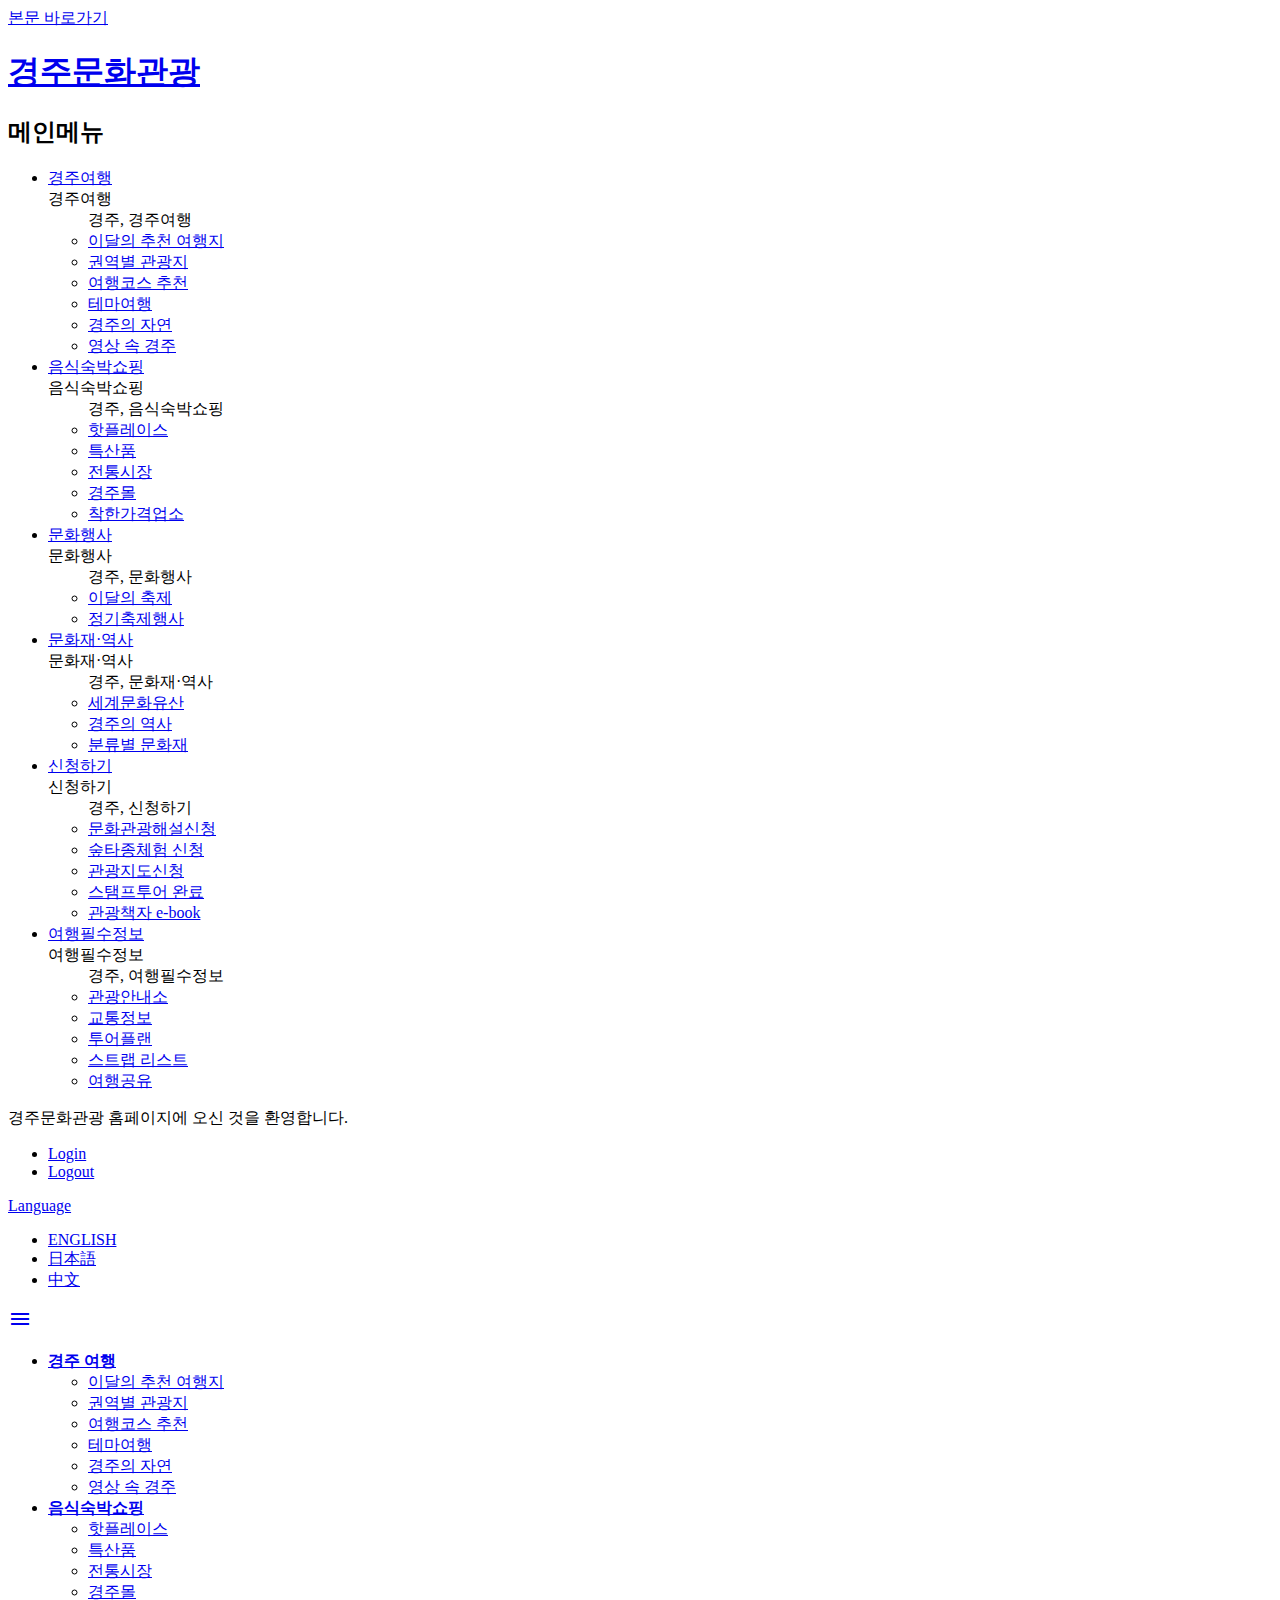
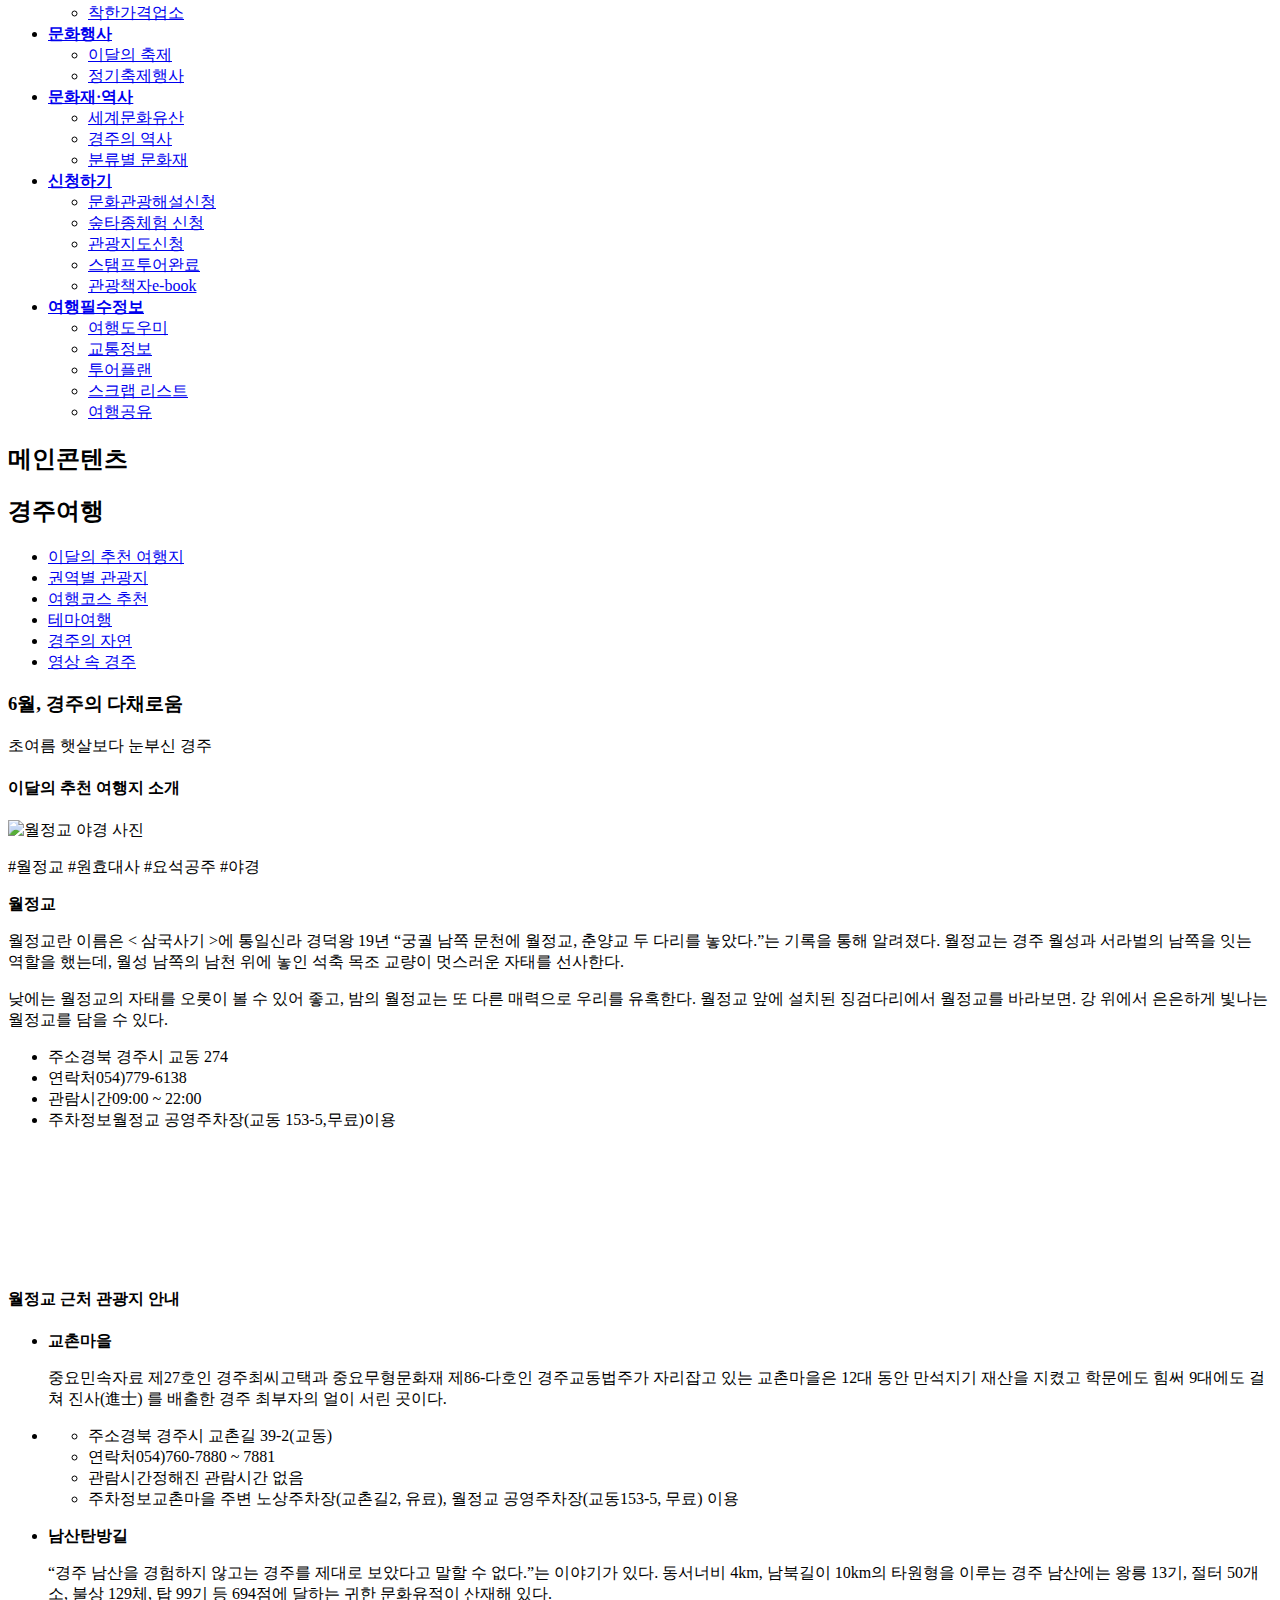
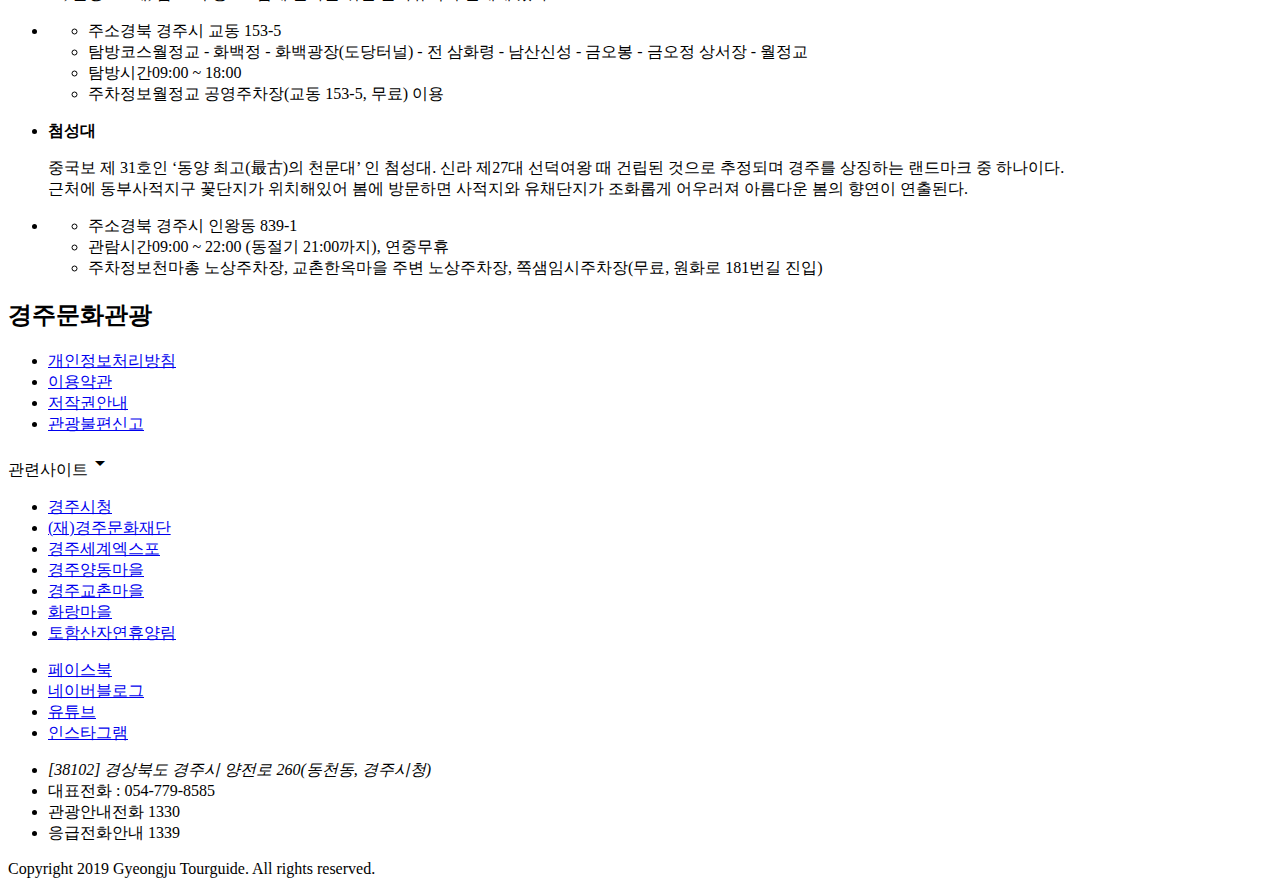
==== sub/sub1-1.html @ 1698ad92 "경주문화관광 리뉴얼" ====
<!DOCTYPE html>
<html lang="ko">
<head>
  <meta charset="UTF-8">
  <meta http-equiv="X-UA-Compatible" content="IE=edge">
  <meta name="viewport" content="width=device-width, initial-scale=1.0">

  <meta name="title" content="경주문화관광">
  <meta name="subject" content="경주시 문화관광 홈페이지입니다.">
  <meta name="Keywords" content="경주문화관광, 경주여행, 문화재·역사, 음식, 숙박, 쇼핑, 문화행사, 신청하기, 여행필수정보, 나의여행">
  <meta name="description" content="한국관광의 메카 Beautiful Gyeongju가 여러분을 초대합니다.">
  <meta name="author" content="경주문화관광">
  <meta property="og:type" content="website">
  <meta property="og:title" id="ogtitle" content="경주문화관광">
  <meta property="og:description" content="한국관광의 메카 Beautiful Gyeongju가 여러분을 초대합니다.">
  <meta property="og:image" content="">
  <meta property="og:url" content="">
  
  <title>경주문화관광</title>


  <link rel="shortcut icon" type="image/x-icon" href="/img/favicon.ico">
  <link rel="stylesheet" href="css/common.css">
  <link rel="stylesheet" href="css/common-s.css">
  <link rel="stylesheet" href="css/reset.css">
  <link rel="stylesheet" href="css/sub1-1.css">

  <link rel="stylesheet" href="https://fonts.googleapis.com/css2?family=Material+Symbols+Outlined:opsz,wght,FILL,GRAD@20..48,100..700,0..1,-50..200" />
  <link rel="stylesheet" href="https://fonts.googleapis.com/css2?family=Material+Symbols+Outlined:opsz,wght,FILL,GRAD@20..48,100..700,0..1,-50..200" />

  <link rel="preconnect" href="https://fonts.googleapis.com">
  <link rel="preconnect" href="https://fonts.gstatic.com" crossorigin>
  <link href="https://fonts.googleapis.com/css2?family=Noto+Sans+KR:wght@100;300;400;500;700;900&family=Noto+Serif+KR:wght@200;300;400;500;600;700;900&display=swap" rel="stylesheet">


</head>
<body>
  <div class="skip-nav">
    <a href="#main">본문 바로가기</a>
  </div>
  <div id=header><!--100% 1920px-->
    <div class="inner"><!--1260px 가운데 정렬-->
      <h1 class="logo"><a href="#">경주문화관광</a></h1>
      <h2 class="hidden">메인메뉴</h2>
      <div class="gnb">
        <ul>
          <li class="depth1">
            <a href="#">경주여행</a>
            <dl class="side">
              <dt>경주여행</dt>
              <dd>경주, 경주여행</dd>
            </dl>
            <ul class="depth2">
              <li><a href="#">이달의 추천 여행지</a></li>
              <li><a href="#">권역별 관광지</a></li>
              <li><a href="#">여행코스 추천</a></li>
              <li><a href="#">테마여행</a></li>
              <li><a href="#">경주의 자연</a></li>
              <li><a href="#">영상 속 경주</a></li>
            </ul>
          </li>
          <li class="depth1">
            <a href="#">음식숙박쇼핑</a>
            <dl class="side">
              <dt>음식숙박쇼핑</dt>
              <dd>경주, 음식숙박쇼핑 </dd>
            </dl>
            <ul class="depth2">
              <li><a href="#">핫플레이스</a></li>
              <li><a href="#">특산품</a></li>
              <li><a href="#">전통시장</a></li>
              <li><a href="#">경주몰</a></li>
              <li><a href="#">착한가격업소</a></li>
            </ul>
          </li>
          <li class="depth1">
            <a href="#">문화행사</a>
            <dl class="side">
              <dt>문화행사</dt>
              <dd>경주, 문화행사</dd>
            </dl>
            <ul class="depth2">
              <li><a href="#">이달의 축제</a></li>
              <li><a href="#">정기축제행사</a></li>
            </ul>
          </li>
          <li class="depth1">
            <a href="#">문화재·역사</a>
            <dl class="side">
              <dt>문화재·역사</dt>
              <dd>경주, 문화재·역사</dd>
            </dl>
            <ul class="depth2">
              <li><a href="#">세계문화유산</a></li>
              <li><a href="#">경주의 역사</a></li>
              <li><a href="#">분류별 문화재</a></li>
            </ul>
          </li>
          <li class="depth1">
            <a href="#">신청하기</a>
            <dl class="side">
              <dt>신청하기</dt>
              <dd>경주, 신청하기</dd>
            </dl>
            <ul class="depth2">
              <li><a href="#">문화관광해설신청</a></li>
              <li><a href="#">숲타종체험 신청</a></li>
              <li><a href="#">관광지도신청</a></li>
              <li><a href="#">스탬프투어 완료</a></li>
              <li><a href="#">관광책자 e-book</a></li>
            </ul>
          </li>
          <li class="depth1">
            <a href="#">여행필수정보</a>
            <dl class="side">
              <dt>여행필수정보</dt>
              <dd>경주, 여행필수정보</dd>
            </dl>
            <ul class="depth2" >
              <li><a href="#">관광안내소</a></li>
              <li><a href="#">교통정보</a></li>
              <li><a href="#">투어플랜</a></li>
              <li><a href="#">스트랩 리스트</a></li>
              <li><a href="#">여행공유</a></li>
            </ul>
          </li>
        </ul>
        <div class="gnb-bg">
          <div class="gnb-bg-side">
            <p>경주문화관광 홈페이지에 오신 것을 환영합니다.</p>
          </div>
        </div>
      </div>
      <div class="tnb">
        <ul class="tnb-login">
          <li><a href="#">Login</a></li>
          <li><a href="#">Logout</a></li>
        </ul>
        <div class="tnb-lang">
          <a href="#">Language</a>
          <ul class="tnb-lang-select">
            <li><a href="#" target="_blank">ENGLISH</a></li>
            <li><a href="#" target="_blank">日本語</a></li>
            <li><a href="#" target="_blank">中文</a></li>
          </ul>
        </div>
      </div>
      <div class="allmenu">
        <a href="#"><span class="material-symbols-outlined">menu</span></a>
        <div class="allmenu-wrap">
          <div class="allmenu-box">
            <ul class="allmenu-list">
              <li>
                <strong><a href="#">경주 여행</a></strong>
                <ul class="allmenu-list-box">
                  <li><a href="#">이달의 추천 여행지</a></li>
                  <li><a href="#">권역별 관광지</a></li>
                  <li><a href="#">여행코스 추천</a></li>
                  <li><a href="#">테마여행</a></li>
                  <li><a href="#">경주의 자연</a></li>
                  <li><a href="#">영상 속 경주</a></li>
                </ul>
              </li>
              <li>
                <strong><a href="#">음식숙박쇼핑</a></strong>
                <ul class="allmenu-list-box">
                  <li><a href="#">핫플레이스</a></li>
                  <li><a href="#">특산품</a></li>
                  <li><a href="#">전통시장</a></li>
                  <li><a href="#">경주몰</a></li>
                  <li><a href="#">착한가격업소</a></li>
                </ul>
              </li>
              <li>
                <strong><a href="#">문화행사</a></strong>
                <ul class="allmenu-list-box">
                  <li><a href="#">이달의 축제</a></li>
                  <li><a href="#">정기축제행사</a></li>
                </ul>
              </li>
              <li>
                <strong><a href="#">문화재·역사</a></strong>
                <ul class="allmenu-list-box">
                  <li><a href="#">세계문화유산</a></li>
                  <li><a href="#">경주의 역사</a></li>
                  <li><a href="#">분류별 문화재</a></li>
                </ul>
              </li>
              <li>
                <strong><a href="#">신청하기</a></strong>
                <ul class="allmenu-list-box">
                  <li><a href="#">문화관광해설신청</a></li>
                  <li><a href="#">숲타종체험 신청</a></li>
                  <li><a href="#">관광지도신청</a></li>
                  <li><a href="#">스탬프투어완료</a></li>
                  <li><a href="#">관광책자e-book</a></li>
                </ul>
              </li>
              <li>
                <strong><a href="#">여행필수정보</a></strong>
                <ul class="allmenu-list-box">
                  <li><a href="#">여행도우미</a></li>
                  <li><a href="#">교통정보</a></li>
                  <li><a href="#">투어플랜</a></li>
                  <li><a href="#">스크랩 리스트</a></li>
                  <li><a href="#">여행공유</a></li>
                </ul>
              </li>
            </ul>
          </div>
        </div>
      </div>
    </div>
  </div>
  <div id="main">
    <h2 class="hidden">메인콘텐츠</h2>
    <div class="visual">
      <h2 class="inner">경주여행</h2>
    </div>
    <div class="lnb inner">
      <ul class="lnb-list">
        <li class="on"><a href="#">이달의 추천 여행지</a></li>
        <li><a href="#">권역별 관광지</a></li>
        <li><a href="#">여행코스 추천</a></li>
        <li><a href="#">테마여행</a></li>
        <li><a href="#">경주의 자연</a></li>
        <li><a href="#">영상 속 경주</a></li>
      </ul>
    </div>
    <!--content start-->
    <div class="content-wrap">
      <div class="sub-tit inner">
        <h3 class="tit">6월, 경주의 다채로움</h3>
        <p class="disc">초여름 햇살보다 눈부신 경주</p>
      </div>
      <div class="month inner section">
        <h4 class="section-header">이달의 추천 여행지 소개</h4>
        <div class="month-box">
          <div>
            <div class="month-box-left">
              <p class="month-box-mainimage"><img src="/img/sub/month-mainimg.jpg" alt="월정교 야경 사진"></p>
              <p class="month-box-hash">#월정교 #원효대사 #요석공주 #야경</p>
            </div>
            <div class="month-box-txt">
              <strong>월정교</strong>
              <p>월정교란 이름은 &lt; 삼국사기 &gt;에 통일신라 경덕왕 19년 “궁궐 남쪽 문천에 월정교, 춘양교 두 다리를 놓았다.”는 기록을 통해 알려졌다. 월정교는 경주 월성과 서라벌의 남쪽을 잇는 역할을 했는데, 월성 남쪽의 남천 위에 놓인 석축 목조 교량이 멋스러운 자태를 선사한다.</p>
              <p>낮에는 월정교의 자태를 오롯이 볼 수 있어 좋고, 밤의 월정교는 또 다른 매력으로 우리를 
                유혹한다. 월정교 앞에 설치된 징검다리에서 월정교를 바라보면. 강 위에서 은은하게 빛나는 월정교를 담을 수 있다.</p>
            </div>
            <div class="month-box-list">
              <ul>
                <li><span>주소</span>경북 경주시 교동 274</li>
                <li><span>연락처</span>054)779-6138</li>
                <li><span>관람시간</span>09:00 ~ 22:00</li>
                <li><span>주차정보</span>월정교 공영주차장(교동 153-5,무료)이용</li>
              </ul>
            </div>
            <div class="month-box-img">
              <p><img src="/img/sub/month-box-image1.jpg" alt=""></p>
              <p><img src="/img/sub/month-box-image2.jpg" alt=""></p>
              <p><img src="/img/sub/month-box-image3.jpg" alt=""></p>
              <p><img src="/img/sub/month-box-image4.jpg" alt=""></p>
            </div>
          </div>
        </div>
      </div>
      <div class="nearby inner section">
        <h4 class="section-header">월정교 근처 관광지 안내</h4>
        <div class="nearby-box">
          <ul class="nearby-box1">
            <li class="nearby-box1-txt">
              <strong>교촌마을</strong>
              <p>중요민속자료 제27호인 경주최씨고택과 중요무형문화재 제86-다호인 경주교동법주가 자리잡고 있는 교촌마을은 12대 동안 만석지기 재산을 지켰고 학문에도 힘써 9대에도 걸쳐 진사(進士) 를 배출한 경주 최부자의 얼이 서린 곳이다.</p>
            </li>
            <li>
              <ul class="nearby-box1-list">
                <li><span>주소</span>경북 경주시 교촌길 39-2(교동)</li>
                <li><span>연락처</span>054)760-7880 ~ 7881</li>
                <li><span>관람시간</span>정해진 관람시간 없음</li>
                <li><span>주차정보</span>교촌마을 주변 노상주차장(교촌길2, 유료), 월정교 공영주차장(교동153-5, 무료) 이용</li>
              </ul>
            </li>
          </ul>
          <ul class="nearby-box2">
            <li class="nearby-box2-txt">
              <strong>남산탄방길</strong>
              <p>“경주 남산을 경험하지 않고는 경주를 제대로 보았다고 말할 수 없다.”는 이야기가 있다. 
                동서너비 4km, 남북길이 10km의 타원형을 이루는 경주 남산에는 왕릉 13기, 절터 50개소, 
                불상 129체, 탑 99기 등 694점에 달하는 귀한 문화유적이 산재해 있다.</p>
            </li>
            <li>
              <ul class="nearby-box2-list">
                <li><span>주소</span>경북 경주시 교동 153-5</li>
                <li><span>탐방코스</span>월정교 - 화백정 - 화백광장(도당터널) - 전 삼화령 - 남산신성 - 금오봉 - 금오정  상서장 - 월정교</li>
                <li><span>탐방시간</span>09:00 ~ 18:00</li>
                <li><span>주차정보</span>월정교 공영주차장(교동 153-5, 무료) 이용</li>
              </ul>
            </li>
          </ul>
          <ul class="nearby-box3">
            <li class="nearby-box3-txt">
              <strong>첨성대</strong>
              <p>중국보 제 31호인 ‘동양 최고(最古)의 천문대’ 인 첨성대. 신라 제27대 선덕여왕 때 건립된 것으로 추정되며 경주를 상징하는 랜드마크 중 하나이다.<br>근처에 동부사적지구 꽃단지가 위치해있어 봄에 방문하면 사적지와 유채단지가 조화롭게 어우러져 아름다운 봄의 향연이 연출된다.
              </p>
            </li>
            <li>
              <ul class="nearby-box3-list">
                <li><span>주소</span>경북 경주시 인왕동 839-1</li>
                <li><span>관람시간</span>09:00 ~ 22:00 (동절기 21:00까지), 연중무휴</li>
                <li><span>주차정보</span>천마총 노상주차장, 교촌한옥마을 주변 노상주차장, 쪽샘임시주차장(무료, 원화로 181번길 진입)</li>
              </ul>
            </li>
          </ul>
        </div>
      </div>
    </div>
  </div>
  <div id="footer">
    <div class="inner">
      <h2 class="f-logo">경주문화관광</h2>
      <ul class="f-menu clearfix">
        <li><a href="#">개인정보처리방침</a></li>
        <li><a href="#">이용약관</a></li>
        <li><a href="#">저작권안내</a></li>
        <li><a href="#">관광불편신고</a></li>
      </ul>
      <div class="f-banner">
        <div class="f-site">
          <p class="f-site-tit">관련사이트<span class="material-symbols-outlined">arrow_drop_down</span></p>
          <ul class="f-site-box">
            <li><a href="#">경주시청</a></li>
            <li><a href="#">(재)경주문화재단</a></li>
            <li><a href="#">경주세계엑스포</a></li>
            <li><a href="#">경주양동마을</a></li>
            <li><a href="#">경주교촌마을</a></li>
            <li><a href="#">화랑마을</a></li>
            <li><a href="#">토함산자연휴양림</a></li>
          </ul>
        </div>
        <ul class="f-mark">
          <li><a href="#">페이스북</a></li>
          <li><a href="#">네이버블로그</a></li>
          <li><a href="#">유튜브</a></li>
          <li><a href="#">인스타그램</a></li>
        </ul>
      </div>
      <div class="f-copy">
        <ul class="f-addr">
          <li><address>[38102] 경상북도 경주시 양전로 260(동천동, 경주시청)</address></li>
          <li>대표전화 : 054-779-8585</li>
          <li>관광안내전화 1330</li>
          <li>응급전화안내 1339</li>
        </ul>
        <p>Copyright 2019 Gyeongju Tourguide. All rights reserved.</p>
      </div>
    </div>
  </div>
</body>
</html>
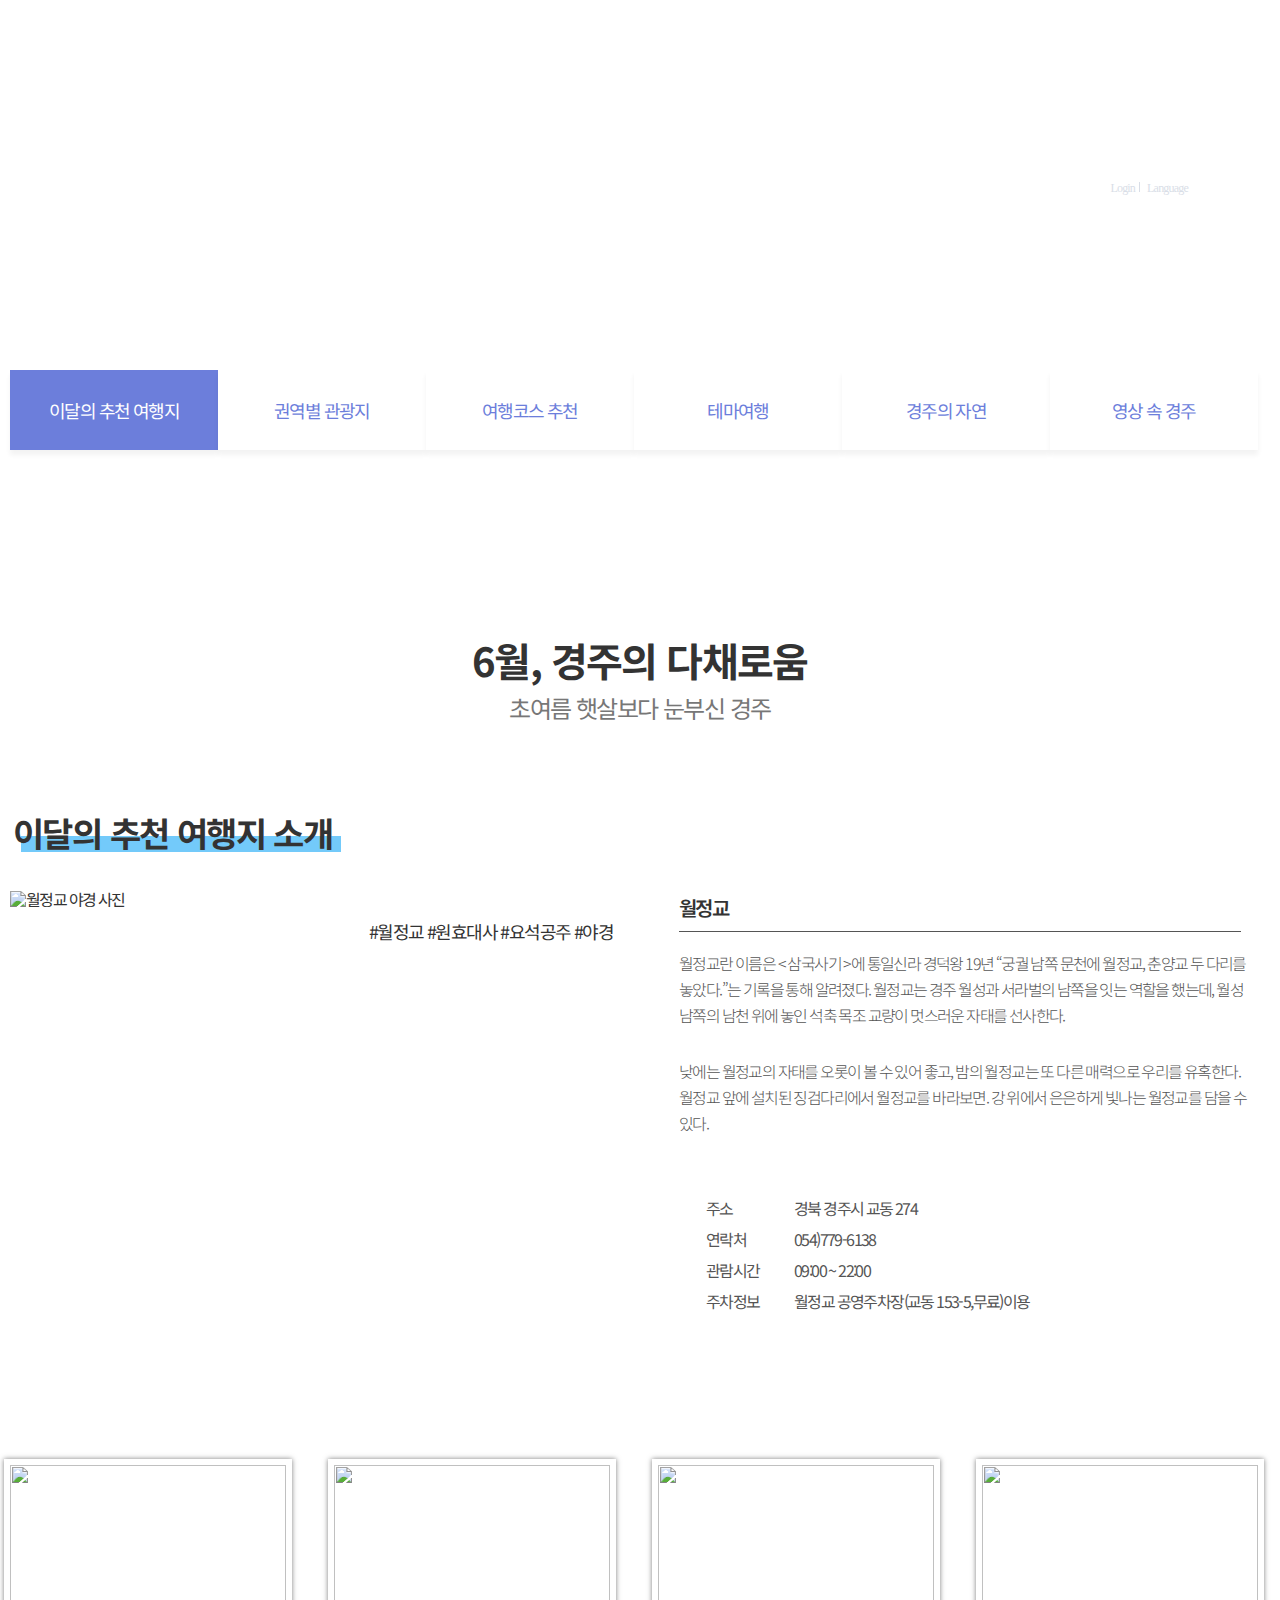
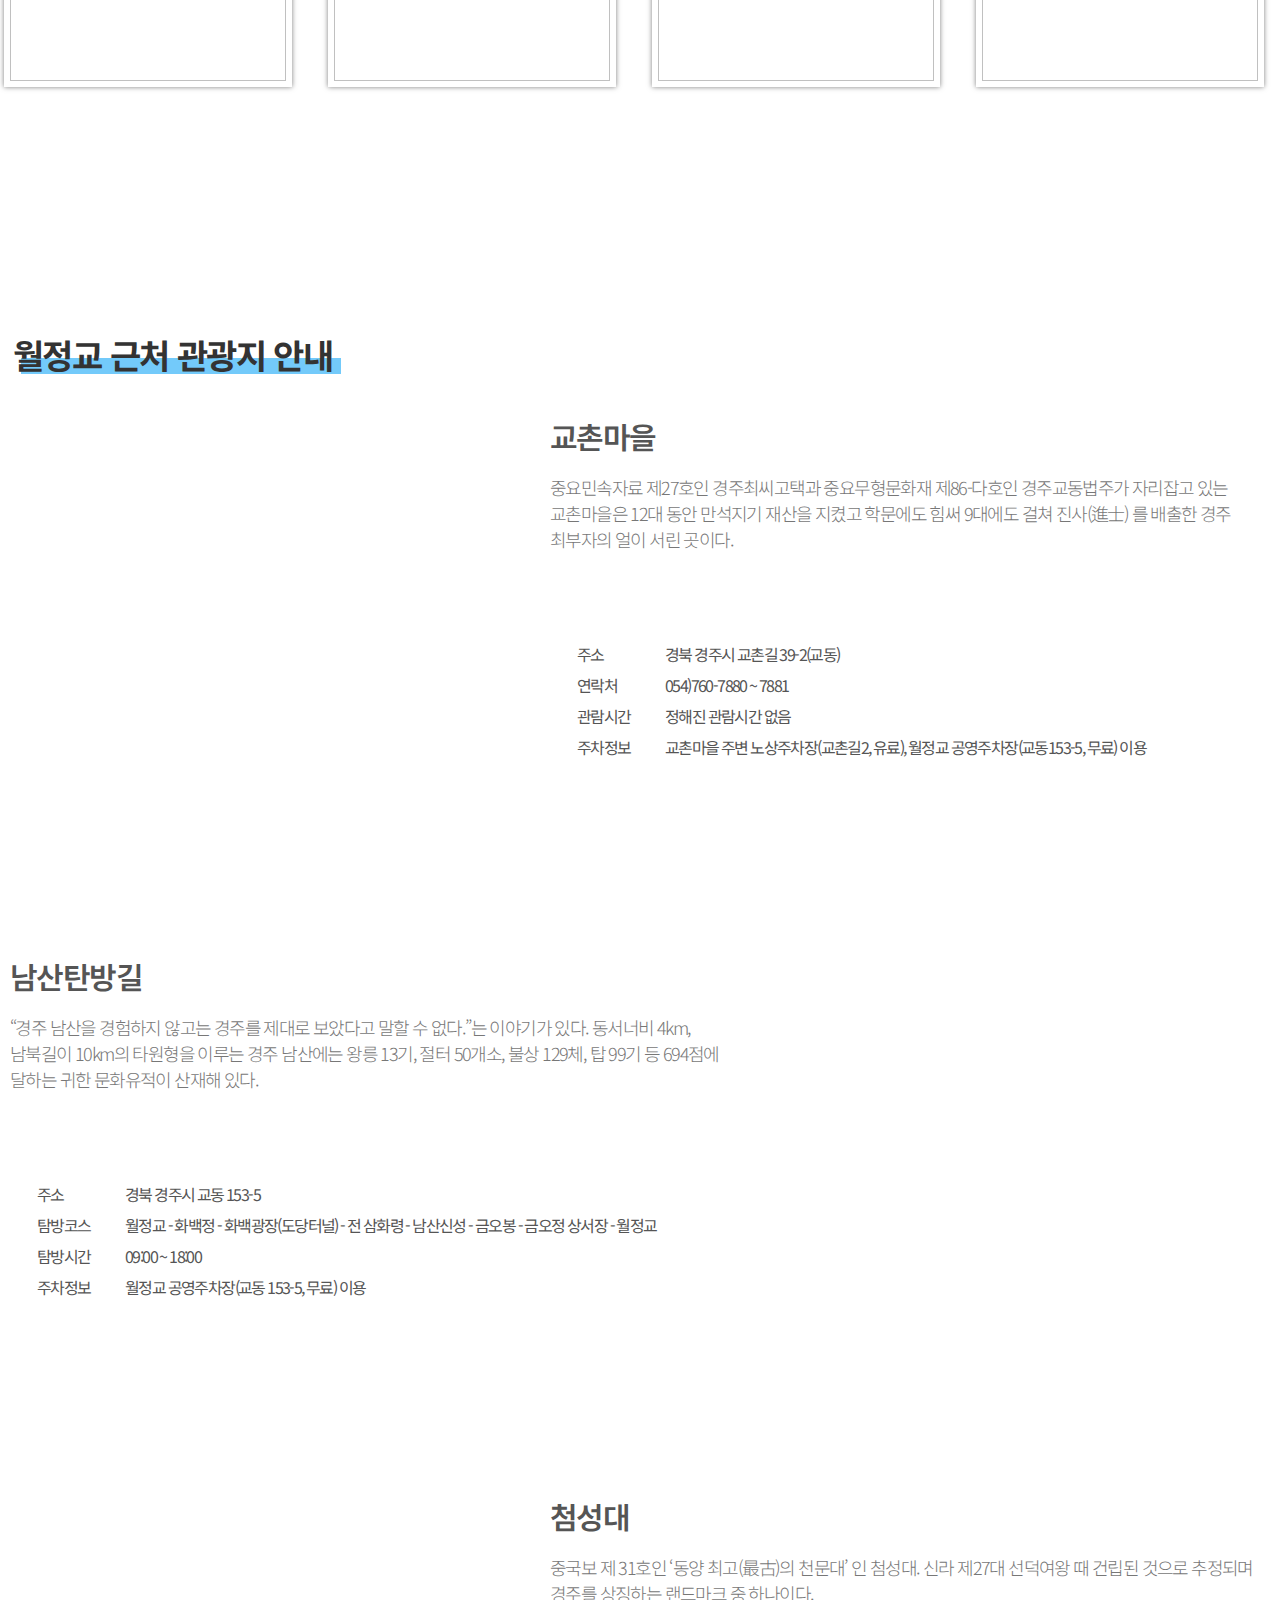
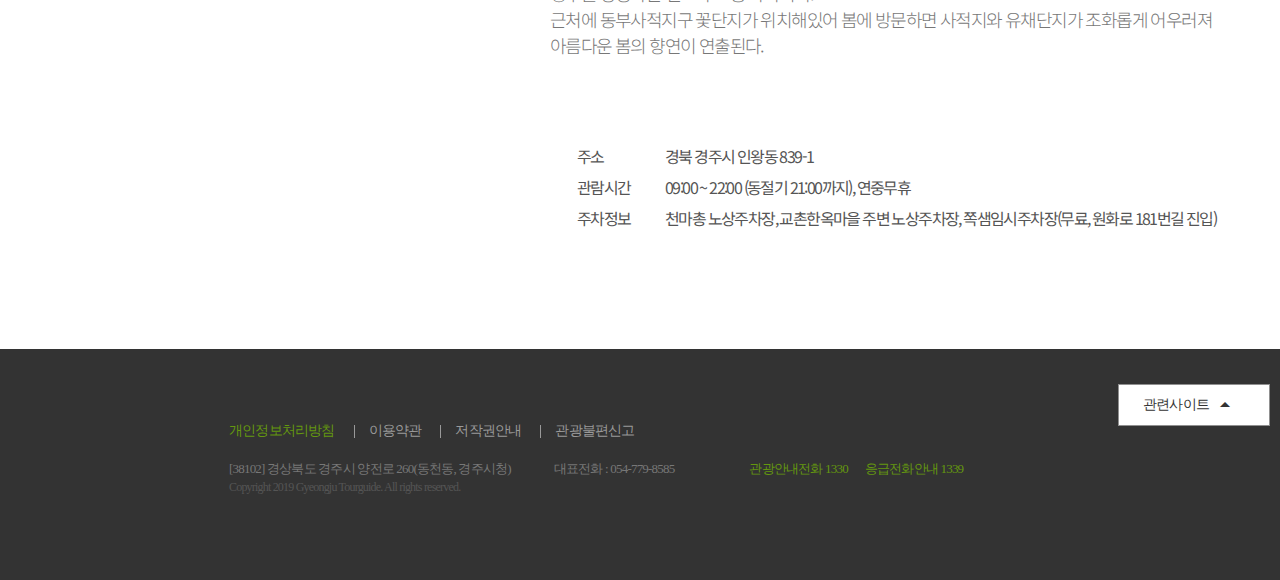
==== commit 66fb54fd: "final" ====
--- a/sub/sub1-1.html
+++ b/sub/sub1-1.html
@@ -20,10 +20,10 @@
 
 
   <link rel="shortcut icon" type="image/x-icon" href="/img/favicon.ico">
-  <link rel="stylesheet" href="css/common.css">
-  <link rel="stylesheet" href="css/common-s.css">
-  <link rel="stylesheet" href="css/reset.css">
-  <link rel="stylesheet" href="css/sub1-1.css">
+  <link rel="stylesheet" href="/css/common-sub.css">
+  <link rel="stylesheet" href="/css/common.css">
+  <link rel="stylesheet" href="/css/reset.css">
+  <link rel="stylesheet" href="/css/sub1-1.css">
 
   <link rel="stylesheet" href="https://fonts.googleapis.com/css2?family=Material+Symbols+Outlined:opsz,wght,FILL,GRAD@20..48,100..700,0..1,-50..200" />
   <link rel="stylesheet" href="https://fonts.googleapis.com/css2?family=Material+Symbols+Outlined:opsz,wght,FILL,GRAD@20..48,100..700,0..1,-50..200" />
@@ -32,7 +32,8 @@
   <link rel="preconnect" href="https://fonts.gstatic.com" crossorigin>
   <link href="https://fonts.googleapis.com/css2?family=Noto+Sans+KR:wght@100;300;400;500;700;900&family=Noto+Serif+KR:wght@200;300;400;500;600;700;900&display=swap" rel="stylesheet">
 
-
+  <script src="https://ajax.googleapis.com/ajax/libs/jquery/2.2.4/jquery.min.js"></script>
+  <script src="/js/index.js"></script>
 </head>
 <body>
   <div class="skip-nav">
@@ -40,96 +41,92 @@
   </div>
   <div id=header><!--100% 1920px-->
     <div class="inner"><!--1260px 가운데 정렬-->
-      <h1 class="logo"><a href="#">경주문화관광</a></h1>
+      <h1 class="logo"><a href="/">경주문화관광</a></h1>
       <h2 class="hidden">메인메뉴</h2>
       <div class="gnb">
         <ul>
           <li class="depth1">
-            <a href="#">경주여행</a>
+            <a href="sub1-1.html">경주여행</a>
             <dl class="side">
               <dt>경주여행</dt>
               <dd>경주, 경주여행</dd>
             </dl>
             <ul class="depth2">
-              <li><a href="#">이달의 추천 여행지</a></li>
-              <li><a href="#">권역별 관광지</a></li>
-              <li><a href="#">여행코스 추천</a></li>
-              <li><a href="#">테마여행</a></li>
-              <li><a href="#">경주의 자연</a></li>
-              <li><a href="#">영상 속 경주</a></li>
-            </ul>
-          </li>
-          <li class="depth1">
-            <a href="#">음식숙박쇼핑</a>
+              <li><a href="sub1-1.html">이달의 추천 여행지</a></li>
+              <li><a href="sub1-1.html">권역별 관광지</a></li>
+              <li><a href="sub1-1.html">여행코스 추천</a></li>
+              <li><a href="sub1-1.html">테마여행</a></li>
+              <li><a href="sub1-1.html">경주의 자연</a></li>
+              <li><a href="sub1-1.html">영상 속 경주</a></li>
+            </ul>
+          </li>
+          <li class="depth1">
+            <a href="sub1-1.html">음식숙박쇼핑</a>
             <dl class="side">
               <dt>음식숙박쇼핑</dt>
               <dd>경주, 음식숙박쇼핑 </dd>
             </dl>
             <ul class="depth2">
-              <li><a href="#">핫플레이스</a></li>
-              <li><a href="#">특산품</a></li>
-              <li><a href="#">전통시장</a></li>
-              <li><a href="#">경주몰</a></li>
-              <li><a href="#">착한가격업소</a></li>
-            </ul>
-          </li>
-          <li class="depth1">
-            <a href="#">문화행사</a>
+              <li><a href="sub1-1.html">핫플레이스</a></li>
+              <li><a href="sub1-1.html">특산품</a></li>
+              <li><a href="sub1-1.html">전통시장</a></li>
+              <li><a href="sub1-1.html">경주몰</a></li>
+              <li><a href="sub1-1.html">착한가격업소</a></li>
+            </ul>
+          </li>
+          <li class="depth1">
+            <a href="sub3-1.html">문화행사</a>
             <dl class="side">
               <dt>문화행사</dt>
               <dd>경주, 문화행사</dd>
             </dl>
             <ul class="depth2">
-              <li><a href="#">이달의 축제</a></li>
-              <li><a href="#">정기축제행사</a></li>
-            </ul>
-          </li>
-          <li class="depth1">
-            <a href="#">문화재·역사</a>
+              <li><a href="sub3-1.html">이달의 축제</a></li>
+              <li><a href="sub3-1.html">정기축제행사</a></li>
+            </ul>
+          </li>
+          <li class="depth1">
+            <a href="sub3-1.html">문화재·역사</a>
             <dl class="side">
               <dt>문화재·역사</dt>
               <dd>경주, 문화재·역사</dd>
             </dl>
             <ul class="depth2">
-              <li><a href="#">세계문화유산</a></li>
-              <li><a href="#">경주의 역사</a></li>
-              <li><a href="#">분류별 문화재</a></li>
-            </ul>
-          </li>
-          <li class="depth1">
-            <a href="#">신청하기</a>
+              <li><a href="sub3-1.html">세계문화유산</a></li>
+              <li><a href="sub3-1.html">경주의 역사</a></li>
+              <li><a href="sub3-1.html">분류별 문화재</a></li>
+            </ul>
+          </li>
+          <li class="depth1">
+            <a href="sub6-1.html">신청하기</a>
             <dl class="side">
               <dt>신청하기</dt>
               <dd>경주, 신청하기</dd>
             </dl>
             <ul class="depth2">
-              <li><a href="#">문화관광해설신청</a></li>
-              <li><a href="#">숲타종체험 신청</a></li>
-              <li><a href="#">관광지도신청</a></li>
-              <li><a href="#">스탬프투어 완료</a></li>
-              <li><a href="#">관광책자 e-book</a></li>
-            </ul>
-          </li>
-          <li class="depth1">
-            <a href="#">여행필수정보</a>
+              <li><a href="sub6-1.html">문화관광해설신청</a></li>
+              <li><a href="sub6-1.html">숲타종체험 신청</a></li>
+              <li><a href="sub6-1.html">관광지도신청</a></li>
+              <li><a href="sub6-1.html">스탬프투어 완료</a></li>
+              <li><a href="sub6-1.html">관광책자 e-book</a></li>
+            </ul>
+          </li>
+          <li class="depth1">
+            <a href="sub6-1.html">여행필수정보</a>
             <dl class="side">
               <dt>여행필수정보</dt>
               <dd>경주, 여행필수정보</dd>
             </dl>
             <ul class="depth2" >
-              <li><a href="#">관광안내소</a></li>
-              <li><a href="#">교통정보</a></li>
-              <li><a href="#">투어플랜</a></li>
-              <li><a href="#">스트랩 리스트</a></li>
-              <li><a href="#">여행공유</a></li>
-            </ul>
-          </li>
-        </ul>
-        <div class="gnb-bg">
-          <div class="gnb-bg-side">
-            <p>경주문화관광 홈페이지에 오신 것을 환영합니다.</p>
-          </div>
-        </div>
+              <li><a href="sub6-1.html">관광안내소</a></li>
+              <li><a href="sub6-1.html">교통정보</a></li>
+              <li><a href="sub6-1.html">투어플랜</a></li>
+              <li><a href="sub6-1.html">스트랩 리스트</a></li>
+              <li><a href="sub6-1.html">여행공유</a></li>
+            </ul>
+          </li>
+        </ul>
+        <div class="gnb-bg"></div>
       </div>
       <div class="tnb">
         <ul class="tnb-login">
@@ -139,75 +136,13 @@
         <div class="tnb-lang">
           <a href="#">Language</a>
           <ul class="tnb-lang-select">
-            <li><a href="#" target="_blank">ENGLISH</a></li>
-            <li><a href="#" target="_blank">日本語</a></li>
-            <li><a href="#" target="_blank">中文</a></li>
-          </ul>
-        </div>
-      </div>
-      <div class="allmenu">
-        <a href="#"><span class="material-symbols-outlined">menu</span></a>
-        <div class="allmenu-wrap">
-          <div class="allmenu-box">
-            <ul class="allmenu-list">
-              <li>
-                <strong><a href="#">경주 여행</a></strong>
-                <ul class="allmenu-list-box">
-                  <li><a href="#">이달의 추천 여행지</a></li>
-                  <li><a href="#">권역별 관광지</a></li>
-                  <li><a href="#">여행코스 추천</a></li>
-                  <li><a href="#">테마여행</a></li>
-                  <li><a href="#">경주의 자연</a></li>
-                  <li><a href="#">영상 속 경주</a></li>
-                </ul>
-              </li>
-              <li>
-                <strong><a href="#">음식숙박쇼핑</a></strong>
-                <ul class="allmenu-list-box">
-                  <li><a href="#">핫플레이스</a></li>
-                  <li><a href="#">특산품</a></li>
-                  <li><a href="#">전통시장</a></li>
-                  <li><a href="#">경주몰</a></li>
-                  <li><a href="#">착한가격업소</a></li>
-                </ul>
-              </li>
-              <li>
-                <strong><a href="#">문화행사</a></strong>
-                <ul class="allmenu-list-box">
-                  <li><a href="#">이달의 축제</a></li>
-                  <li><a href="#">정기축제행사</a></li>
-                </ul>
-              </li>
-              <li>
-                <strong><a href="#">문화재·역사</a></strong>
-                <ul class="allmenu-list-box">
-                  <li><a href="#">세계문화유산</a></li>
-                  <li><a href="#">경주의 역사</a></li>
-                  <li><a href="#">분류별 문화재</a></li>
-                </ul>
-              </li>
-              <li>
-                <strong><a href="#">신청하기</a></strong>
-                <ul class="allmenu-list-box">
-                  <li><a href="#">문화관광해설신청</a></li>
-                  <li><a href="#">숲타종체험 신청</a></li>
-                  <li><a href="#">관광지도신청</a></li>
-                  <li><a href="#">스탬프투어완료</a></li>
-                  <li><a href="#">관광책자e-book</a></li>
-                </ul>
-              </li>
-              <li>
-                <strong><a href="#">여행필수정보</a></strong>
-                <ul class="allmenu-list-box">
-                  <li><a href="#">여행도우미</a></li>
-                  <li><a href="#">교통정보</a></li>
-                  <li><a href="#">투어플랜</a></li>
-                  <li><a href="#">스크랩 리스트</a></li>
-                  <li><a href="#">여행공유</a></li>
-                </ul>
-              </li>
-            </ul>
-          </div>
+            <li><a href="https://papago.naver.net/website?locale=ko&source=ko&target=en&url=http%3A%2F%2Fwww.gyeongju.go.kr%2Ftour%2Findex.do" target="_blank">ENGLISH</a></li>
+            <li><a href="https://papago.naver.net/website?locale=ko&source=ko&target=ja&url=http%3A%2F%2Fwww.gyeongju.go.kr%2Ftour%2Findex.do" target="_blank">日本語</a></li>
+            <li><a href="https://papago.naver.net/website?locale=ko&source=ko&target=zh-CN&url=http%3A%2F%2Fwww.gyeongju.go.kr%2Ftour%2Findex.do" target="_blank">中文</a></li>
+          </ul>
+        </div>
+        <div class="allmenu">
+          <a href="#"><span class="material-symbols-outlined">menu</span></a>
         </div>
       </div>
     </div>
@@ -219,12 +154,12 @@
     </div>
     <div class="lnb inner">
       <ul class="lnb-list">
-        <li class="on"><a href="#">이달의 추천 여행지</a></li>
-        <li><a href="#">권역별 관광지</a></li>
-        <li><a href="#">여행코스 추천</a></li>
-        <li><a href="#">테마여행</a></li>
-        <li><a href="#">경주의 자연</a></li>
-        <li><a href="#">영상 속 경주</a></li>
+        <li class="on"><a href="sub1-1.html">이달의 추천 여행지</a></li>
+        <li><a href="sub1-1.html">권역별 관광지</a></li>
+        <li><a href="sub1-1.html">여행코스 추천</a></li>
+        <li><a href="sub1-1.html">테마여행</a></li>
+        <li><a href="sub1-1.html">경주의 자연</a></li>
+        <li><a href="sub1-1.html">영상 속 경주</a></li>
       </ul>
     </div>
     <!--content start-->
@@ -319,29 +254,29 @@
     <div class="inner">
       <h2 class="f-logo">경주문화관광</h2>
       <ul class="f-menu clearfix">
-        <li><a href="#">개인정보처리방침</a></li>
-        <li><a href="#">이용약관</a></li>
-        <li><a href="#">저작권안내</a></li>
-        <li><a href="#">관광불편신고</a></li>
+        <li><a href="https://www.gyeongju.go.kr/open_content/ko/page.do?mnu_uid=1069&" target="_blank">개인정보처리방침</a></li>
+        <li><a href="https://www.gyeongju.go.kr/open_content/ko/page.do?mnu_uid=1068&" target="_blank">이용약관</a></li>
+        <li><a href="https://www.gyeongju.go.kr/open_content/ko/page.do?mnu_uid=1070&" target="_blank">저작권안내</a></li>
+        <li><a href="https://www.gyeongju.go.kr/open_content/ko/page.do?mnu_uid=1807" target="_blank">관광불편신고</a></li>
       </ul>
       <div class="f-banner">
         <div class="f-site">
-          <p class="f-site-tit">관련사이트<span class="material-symbols-outlined">arrow_drop_down</span></p>
+          <p class="f-site-tit">관련사이트<span class="material-symbols-outlined">arrow_drop_up</span></p>
           <ul class="f-site-box">
-            <li><a href="#">경주시청</a></li>
-            <li><a href="#">(재)경주문화재단</a></li>
-            <li><a href="#">경주세계엑스포</a></li>
-            <li><a href="#">경주양동마을</a></li>
-            <li><a href="#">경주교촌마을</a></li>
-            <li><a href="#">화랑마을</a></li>
-            <li><a href="#">토함산자연휴양림</a></li>
+            <li><a href="https://www.gyeongju.go.kr/open_content/ko/index.do" target="_blank">경주시청</a></li>
+            <li><a href="https://gjsam.or.kr/ko/" target="_blank">경주솔거미술관</a></li>
+            <li><a href="http://www.cultureexpo.or.kr/intro/" target="_blank">경주세계엑스포</a></li>
+            <li><a href="http://yangdong.invil.org/index.html" target="_blank">경주양동마을</a></li>
+            <li><a href="https://www.gyeongju.go.kr/gyochon/index.do" target="_blank">경주교촌마을</a></li>
+            <li><a href="https://www.gyeongju.go.kr/hwarang/index.do" target="_blank">화랑마을</a></li>
+            <li><a href="https://www.foresttrip.go.kr/indvz/main.do?hmpgId=ID02030027" target="_blank">토함산자연휴양림</a></li>
           </ul>
         </div>
         <ul class="f-mark">
-          <li><a href="#">페이스북</a></li>
-          <li><a href="#">네이버블로그</a></li>
-          <li><a href="#">유튜브</a></li>
-          <li><a href="#">인스타그램</a></li>
+          <li><a href="https://www.facebook.com/gj.tour1/" target="_blank">페이스북</a></li>
+          <li><a href="https://blog.naver.com/gj_tour" target="_blank">네이버블로그</a></li>
+          <li><a href="https://www.youtube.com/channel/UCQh-jbXM1DkVnC8vUYqfkVw" target="_blank">유튜브</a></li>
+          <li><a href="https://www.instagram.com/gj_tour/" target="_blank">인스타그램</a></li>
         </ul>
       </div>
       <div class="f-copy">
--- a/css/common-sub.css
+++ b/css/common-sub.css
@@ -0,0 +1,62 @@
+@charset "UTF-8";
+
+
+
+/***** MAIN-S *****/
+#main { overflow: hidden;
+  min-width: 1260px;
+  letter-spacing: -1.6px; font-family: 'Noto Sans KR', sans-serif;
+}
+.section { padding-bottom: 86px; 
+  position: relative;
+}
+.section-header { 
+  padding: 0 0 35px 3px;
+  font-weight: 700; letter-spacing: -1.6px; font-size: 34px; line-height: 46px; color: #333; text-align: left;
+}
+.section-header:after { content: "";
+  width: 320px; height: 16px;
+  background-color: #73cafa;
+  position: absolute; left: 11px; top: 26px; z-index: -10;
+}
+
+/* VISUAL-S */
+.visual { 
+  width: 100%; min-width: 1260px; height: 430px;
+  background-image: url(../img/sub/visual2.jpg);
+}
+.visual h2 {
+  width: 100%; min-width: 1260px; height: 430px;
+  font-weight: 700; font-size: 50px; line-height: 430px; color: #fff; text-align: center;
+}
+/* VISUAL-E */
+
+/* LNB-S */
+.lnb-list li a:after { content: ""; 
+  width: 138px; height: 1px; 
+  background-color: #fff;
+  position: absolute; left: 244px; bottom: 26px;
+  opacity: 0;
+  transition: all 0.5s;
+}
+.lnb-list li:hover a { 
+  color: #fff;
+  background-color: #6c7edb;
+}
+/* LNB-E */
+
+/* SUB-TITLE-S */
+.sub-tit { padding: 120px 0 86px; 
+  text-align: center; letter-spacing: -1.6px;
+}
+.sub-tit h3 {
+  padding-bottom: 2px;
+  font-weight: 700; font-size: 40px; line-height: 60px; color: #333;
+}
+.sub-tit .disc{
+  font-size: 24px; line-height: 32px; color: #777;
+}
+/* SUB-TITLE-E */
+
+/***** MAIN-E *****/
+
--- a/css/common.css
+++ b/css/common.css
@@ -0,0 +1,233 @@
+@charset "UTF-8";
+/* FONT-S */
+@import url('https://fonts.googleapis.com/css2?family=Noto+Sans+KR:wght@100;300;400;500;700;900&family=Noto+Serif+KR:wght@200;300;400;500;600;700;900&display=swap');
+/* font-family: 'Noto Sans KR', sans-serif; */
+/* font-family: 'Noto Serif KR', serif; */
+/* FONT-E */
+
+/* COMMON-S */
+*, *::after, *::before{
+  -webkit-tap-highlight-color: transparent;
+  word-break: keep-all;
+  -webkit-text-size-adjust: none;
+  /* box-sizing: border-box; */
+}
+a {text-decoration: none; color: inherit;}
+img {display: block;}
+.hidden {
+  width: 0; height: 0; overflow:hidden;
+  font-size: 0; line-height: 0; text-indent: -9999px; 
+  position: absolute; left: -9999px;
+}
+/* hidden, hide, sound-only */
+.clearfix:after {content: ""; clear: both; display: block;}
+
+
+.skip-nav >a {
+  width: 100%; height: 30px;
+  line-height: 30px; text-align: center; color: #fff;
+  background-color: #f00;
+  position: absolute; left: 0; top: -100px;
+}
+.skip-nav >a:focus {top: 0;}
+
+body {
+  font: 16px/1.5 'Noto Sans KR', 'Noto Serif KR', "돋움" , Dotum, AppleGothic, sans-serif; letter-spacing: -0.8px; color: #333;
+}
+.inner { width: 1260px; height: auto; margin: 0 auto;}
+/* COMMON-E */
+
+/***** HEADER-S *****/
+#header { 
+  width: 100%; min-width: 1260px; height: 126px;
+  position: absolute; left: 0; top: 0; z-index: 100;
+}
+
+.logo { float: left;
+  width: 179px; height: 37px;
+  margin: 45px 120px 0 0;
+}
+.logo > a { display: block;
+  width: 100%; height: 37px;
+  background-image: url(/img/icon/logo.png);
+  text-indent: -9999px;
+}
+
+
+/* GNB-S */
+.gnb { float: left;}
+.gnb > ul { position: relative;}
+.gnb .depth1 {float: left;}
+.gnb .depth1 > a { display: block;
+  height: 127px; padding: 0 30px;
+  font-weight: 700; font-size: 16px; line-height: 126px; color: #fff;
+}
+.gnb .depth1 .side { display: none;
+  width: 160px; padding-top: 13px;
+  position: absolute; left: -287px; top: 140px; z-index: 100;
+}
+.gnb .depth1 .side dt { text-indent: -9999px;}
+.gnb .depth1 .side dd {
+  width: 212px; height: 60px;
+  text-indent: -9999px;
+  background-image: url(/img/nav-text1.png);
+  position: absolute; left: 0; top: 170px;
+}
+.gnb .depth1:nth-child(1) .side dd {background-position: 0 0;}
+.gnb .depth1:nth-child(2) .side dd {background-position: 0 -60px;}
+.gnb .depth1:nth-child(3) .side dd {background-position: 0 -120px;}
+.gnb .depth1:nth-child(4) .side dd {background-position: 0 -180px;}
+.gnb .depth1:nth-child(5) .side dd {background-position: 0 -240px;}
+.gnb .depth1:nth-child(6) .side dd {background-position: 0 -300px;}
+.gnb .depth1 .side dd:after { content: "";
+  width: 160px; height: 160px; 
+  background-image: url(../img/nav.png);
+  position: absolute; left: 0; top: -170px;
+}
+.gnb .depth1:nth-child(1) .side dd:after { background-position: 0 0;}
+.gnb .depth1:nth-child(2) .side dd:after { background-position: 0 -168px;}
+.gnb .depth1:nth-child(3) .side dd:after { background-position: 0 -336px;}
+.gnb .depth1:nth-child(4) .side dd:after { background-position: 0 -504px;}
+.gnb .depth1:nth-child(5) .side dd:after { background-position: 0 -673px;}
+.gnb .depth1:nth-child(6) .side dd:after { background-position: 0 -841px;}
+
+.gnb .depth2 { display: none;
+  height: 240px; padding: 12px 0 0;
+}
+.gnb .depth2 li { height: 37px;}
+.gnb .depth2 li a { display: inline-block;
+  width: 100%; height: 37px;
+  font-size: 14px; line-height: 37px; color: #fff; text-align: center;
+  transition: all 0.3s;
+  position: relative;
+}
+.gnb .gnb-bg { display: none;
+  width: 100%; min-width: 1260px; height: 432px;
+  background-color: rgba(0, 0, 0, 0.8);
+  position: absolute; left: 0; top: 0; z-index: -10;
+}
+
+.gnb .depth1 > a:hover {color: #73cafa;}
+.gnb .depth1:hover .side { display: block;}
+.gnb:hover .depth2 { display: block;}
+.gnb .depth2 li a:hover { color: #73cafa; text-decoration: underline;}
+/* GNB-E */
+
+/* TNB-S */
+.tnb { float: right;
+  margin: 50px 82px 0 0;
+  font-size: 12px; color: #d9dee7; line-height: 22px;
+}
+.tnb .tnb-login { float: left;
+  margin-right: 12px;
+  position: relative;
+}
+.tnb .tnb-login li:last-child { display: none;}
+.tnb .tnb-login:after { content: "";
+  width: 1px; height: 10px;
+  background-color: #d9dee7;
+  position: absolute; left: 29px; top: 5px;
+}
+.tnb .tnb-lang { float: left;}
+.tnb .tnb-lang .tnb-lang-select { display: none; 
+  margin-top: 5px;
+}
+.tnb .tnb-lang .tnb-lang-select li { margin-bottom: 3px; }
+.tnb .tnb-lang:hover { cursor: pointer;}
+.tnb .tnb-lang:hover .tnb-lang-select { display: block;}
+.tnb .tnb-lang .tnb-lang-select li:hover a { color: #fff;}
+.allmenu { 
+  width: 20px; height: 20px; 
+  position: relative;
+}
+.allmenu a .material-symbols-outlined { 
+  color: #fff;
+  position: absolute; left: 90px; top: 0; z-index: 200;
+}
+
+
+/* TNB-E */
+
+/***** HEADER-E *****/
+
+/***** FOOTER-S *****/
+#footer {
+  width: 100%; min-width: 1260px; height: 206px; padding-top: 25px;
+  background-color: #333;
+}
+.f-logo { float: left;
+  width: 179px; height: 37px; margin: 45px 40px 15px 0;
+  text-indent: -9999px;
+  background-image: url(/img/icon/f-logo.png);
+}
+.f-menu { float: left; 
+  margin: 45px 0 17px;
+}
+.f-menu li { float: left;
+  height: 24px; margin-right: 34px;
+  position: relative;
+}
+.f-menu li + li:after { content: "";
+  width: 1px; height: 13px;
+  background-color: #999;
+  position: absolute; left: -15px; top: 6px;
+}
+.f-menu li a{ 
+  height: 24px;
+  font-size: 14px; line-height: 24px; color: #999;
+}
+.f-menu li:nth-child(1) a { color: #64970f;}
+.f-banner { float: right;
+  width: 180px; 
+}
+.f-banner .f-site { float: right;
+  margin: 10px 0 15px;
+  position: relative; 
+}
+.f-banner .f-site .f-site-tit {
+  width: 150px; height: 40px;
+  border: 1px solid #909090;
+  font-weight: 500; font-size: 14px; line-height: 40px; color: #333; text-indent: 24px;
+  background-color: #fff;
+  position: relative;
+} 
+.f-banner .f-site .f-site-tit span { position: absolute; right: 32px; top: 8px;}
+.f-banner .f-site .f-site-box { display: none;
+  width: 150px;
+  line-height: 18px;
+  border: 1px solid #909090;
+  font-size: 12px; color: #333; text-indent: 24px;
+  background-color: #fff;
+  position: absolute; left: 0; top: -128px;
+}
+.f-banner .f-site:hover .f-site-box { display: block;}
+.f-banner .f-site .f-site-box li:hover { background-color: #f1f1f1;}
+.f-banner .f-mark { float: right;
+  width: 180px; height: 40px; margin-bottom: 5px;
+}
+.f-banner .f-mark li { float: left;}
+.f-banner .f-mark li + li { margin-left: 5px;}
+.f-banner .f-mark li a { display: block;
+  width: 40px; height: 40px;
+  text-indent: -9999px; text-align: center;
+  background-image: url(../img/icon/snsIconrr.png);
+}
+.f-banner .f-mark li:nth-child(1) a { background-position: 0 0;}
+.f-banner .f-mark li:nth-child(2) a { background-position: -40px 0;}
+.f-banner .f-mark li:nth-child(3) a { background-position: -80px 0;}
+.f-banner .f-mark li:nth-child(4) a { background-position: -120px 0;}
+.f-copy { float: left;
+  line-height: 18px; 
+}
+.f-copy .f-addr { 
+  margin-bottom: 6px;
+  font-size: 13px; color: #777;
+  position: relative;
+}
+.f-copy .f-addr li { float: left;}
+.f-copy .f-addr li + li { margin-left: 43px;}
+.f-copy .f-addr li:nth-child(3) { margin-left: 75px; color: #64970f;}
+.f-copy .f-addr li:nth-child(4) { margin-left: 17px; color: #64970f; }
+
+.f-copy p { font-size: 12px; color: #555;}
+/***** FOOTER-E *****/--- a/css/sub1-1.css
+++ b/css/sub1-1.css
@@ -0,0 +1,229 @@
+@charset "UTF-8";
+
+.inner { width: 1260px; margin: 0 auto;}
+
+/**********
+  MAIN-S 
+**********/
+
+/* INB-S */
+.lnb { width: 1260px; height: 80px;}
+.lnb-list li { float: left;
+  width: 208px; height: 80px;
+  position: relative; top: -60px;
+  box-shadow: 0 5px 5px rgba(0, 0, 0, 0.05);
+}
+.lnb-list li a { display: block;
+  width: 208px;  height: 80px;  
+  font-size: 18px; line-height: 80px; color: #6c7edb; text-align: center;
+  background-color: #fff;
+   
+}
+.lnb-list li.on a { 
+  color: #fff;
+  background-color: #6c7edb;
+}
+.lnb-list li:hover a:after { opacity: 1;}
+/* LNB-E */
+
+/* MONTH-S */
+
+.month-box {
+  height: 955px;
+  position: relative;
+}
+
+.month-box .month-box-left { 
+  width: 603px; height: 458px; padding-bottom: 116px;
+}
+.month-box .month-box-mainimage { padding-bottom: 11px;}
+.month-box .month-box-hash { 
+  font-size: 18px; line-height: 27px; text-align: right;
+}
+.month-box-txt {
+  width: 591px; height: 420px;
+  position: absolute; left: 669px; top: 0;
+}
+.month-box-txt strong {
+  font-weight: 600; font-size: 20px; line-height: 33px; color: #333;
+}
+.month-box-txt strong:after { content: "";
+  width: 562px; height: 1px;
+  background-color: #555;
+  position: absolute; left: 0; top: 40px;
+}
+.month-box-txt p { 
+  padding-top: 26px;
+  font-weight: 300; font-size: 16px; line-height: 26px; color: #555;
+}
+.month-box-txt p:last-child { padding: 30px 0 62px;}
+.month-box-list { position: absolute; left: 669px; top: 307px;}
+.month-box-list li { 
+  padding: 0 0 11px 27px;
+  font-weight: 400; font-size: 16px; line-height: 20px; color: #555;
+  position: relative;
+}
+.month-box-list li:after{ content: ""; 
+  width: 18px; height: 18px; 
+  background-image: url(/img/icon/sub-icon.png);
+  position: absolute; left: 0; top: 0;
+}
+.month-box-list li:nth-child(2):after { background-position: -18px 0;}
+.month-box-list li:nth-child(3):after { background-position: -36px 0;}
+.month-box-list li:nth-child(4):after { background-position: -54px 0;}
+.month-box-list li span { display: inline-block;
+  width: 88px;
+}
+
+.month-box-img p { float: left;
+  position: relative; 
+}
+.month-box-img p:after { content: "";
+  width: 288px; height: 228px;
+  background-color: #fff;
+  box-shadow: 0 0 5px rgba(0, 0, 0, 0.5);
+  position: absolute; left: -6px; top: -6px;  z-index: -100;
+}
+.month-box-img p + p { margin-left: 48px;}
+.month-box-img p img { width: 276px; height: 216px; }
+
+/* MONTH-E */
+
+/* NEARBY-S */
+.nearby { height: 1531px;
+}
+
+.nearby-box > ul {
+  width: 100%; min-width: 1260px; height: 370px; margin-bottom: 170px;
+  position: relative;
+}
+.nearby-box1:before { content: "";
+  width: 303px; height: 303px; 
+  background-image: url(../img/sub/교촌마을.png);
+  position: absolute; left: 143px; top: 23px;
+}
+.nearby-box1:after { content: "";
+  width: 347px; height: 348px;
+  background-image: url(../img/sub/border.png);
+  position: absolute; left: 111px; top: 0;
+}
+.nearby-box .nearby-box1-txt{ 
+  width: 720px; height: 143px; padding: 0 0 88px 540px;
+}
+.nearby-box .nearby-box1-txt strong { display: block;
+  padding-bottom: 15px;
+  font-weight: 600; font-size: 30px; line-height: 46px; color: #555;
+}
+.nearby-box .nearby-box1-txt p {
+  font-weight: 300; font-size: 18px; line-height: 26px; color: #777;
+}
+.nearby-box .nearby-box1-list { display: block;
+  width: 720px;
+  margin-left: 540px;
+}
+.nearby-box1-list li {
+  padding: 0 0 11px 27px;
+  font-weight: 400; font-size: 16px; line-height: 20px; color: #555;
+  position: relative;
+}
+.nearby-box1-list li span { display: inline-block;
+  width: 88px; 
+}
+.nearby-box1-list li:after{ content: ""; 
+  width: 18px; height: 18px; 
+  background-image: url(../img/icon/sub-icon.png);
+  position: absolute; left: 0; top: 0;
+}
+.nearby-box1-list li:nth-child(2):after { background-position: -18px 0;}
+.nearby-box1-list li:nth-child(3):after { background-position: -36px 0;}
+.nearby-box1-list li:nth-child(4):after { background-position: -54px 0;}
+.nearby-box2 { height: 349px;}
+.nearby-box2:before { content: "";
+  width: 303px; height: 303px; 
+  background-image: url(../img/sub/교촌마을.png);
+  position: absolute; right: 144px; top: 23px; 
+}
+.nearby-box2:after { content: "";
+  width: 347px; height: 348px;
+  background-image: url(../img/sub/border.png);
+  position: absolute; right: 111px; top: 0;
+}
+.nearby-box .nearby-box2-txt{ 
+  width: 720px; height: 143px; padding: 0 0 88px 0;
+}
+.nearby-box .nearby-box2-txt strong { display: block;
+  padding-bottom: 15px;
+  font-weight: 600; font-size: 30px; line-height: 46px; color: #555;
+}
+.nearby-box .nearby-box2-txt p {
+  font-weight: 300; font-size: 18px; line-height: 26px; color: #777;
+}
+.nearby-box .nearby-box2-list { display: block;
+  width: 757px;
+}
+.nearby-box2-list li {
+  padding: 0 0 11px 27px;
+  font-weight: 400; font-size: 16px; line-height: 20px; color: #555;
+  position: relative;
+}
+.nearby-box2-list li span { display: inline-block;
+  width: 88px;
+}
+.nearby-box2-list li:after{ content: ""; 
+  width: 18px; height: 18px; 
+  background-image: url(../img/icon/sub-icon.png);
+  position: absolute; left: 0; top: 0;
+}
+.nearby-box2-list li:nth-child(2):after { background-position: 0 0;}
+.nearby-box2-list li:nth-child(3):after { background-position: -36px 0;}
+.nearby-box2-list li:nth-child(4):after { background-position: -54px 0;}
+
+.nearby-box3:before { content: "";
+  width: 303px; height: 303px; 
+  background-image: url(../img/sub/교촌마을.png);
+  position: absolute; left: 143px; top: 23px;
+}
+.nearby-box3:after { content: "";
+  width: 347px; height: 348px;
+  background-image: url(../img/sub/border.png);
+  position: absolute; left: 111px; top: 0;
+}
+.nearby-box .nearby-box3-txt{ 
+  width: 720px; padding: 0 0 88px 540px;
+}
+.nearby-box .nearby-box3-txt strong { display: block;
+  padding-bottom: 15px;
+  font-weight: 600; font-size: 30px; line-height: 46px; color: #555;
+}
+.nearby-box .nearby-box3-txt p {
+  font-weight: 300; font-size: 18px; line-height: 26px; color: #777;
+}
+.nearby-box .nearby-box3-list { display: block;
+  width: 720px;
+  margin-left: 540px;
+}
+.nearby-box3-list li {
+  padding: 0 0 11px 27px;
+  font-weight: 400; font-size: 16px; line-height: 20px; color: #555;
+  position: relative;
+}
+.nearby-box3-list li span { display: inline-block;
+  width: 88px; 
+}
+.nearby-box3-list li:after{ content: ""; 
+  width: 18px; height: 18px; 
+  background-image: url(../img/icon/sub-icon.png);
+  position: absolute; left: 0; top: 0;
+}
+.nearby-box3-list li:nth-child(2):after { background-position: -18px 0;}
+.nearby-box3-list li:nth-child(3):after { background-position: -36px 0;}
+.nearby-box3-list li:nth-child(4):after { background-position: -54px 0;}
+
+/* NEARBY-E */
+
+/**********
+MAIN-E 
+**********/
+
+
+
